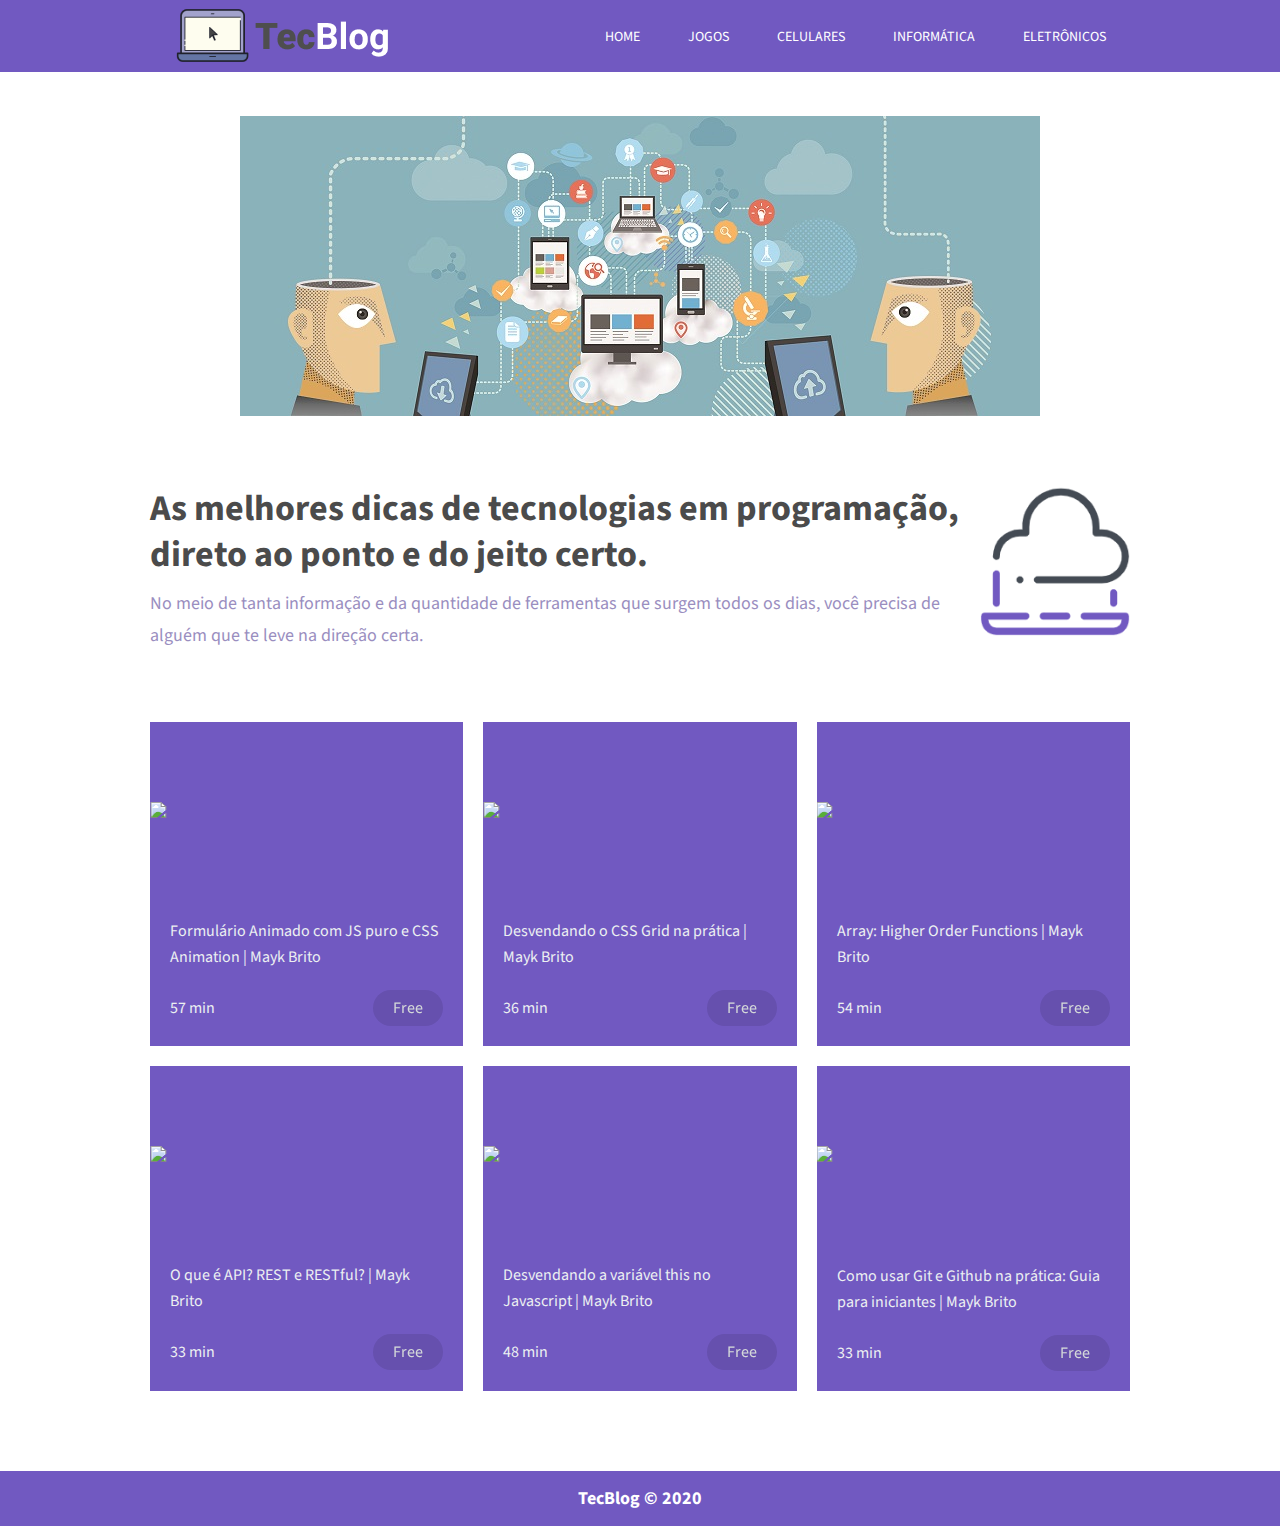
==== index.html @ 7fc7fde4 "commit finalizando o css responsivo" ====
<!DOCTYPE html>
<html lang="pt-br">
    <head>
        <title>TecBlog</title>
        <meta charset="utf-8">
        <link rel="shortcut icon" href="./assets/tecblog_logo.png" type="image/png">
        <meta name="viewport" content="width=device-width, initial-scale=1.0">
        <link rel="stylesheet" type="text/css" href="./css/styles.css">
        <body>
            <header>
                <div class="container">
                    <img
                      src="./assets/logo.png"
                      alt="Logo TecBlog"
                    />

                    <div class="menu-section">
                        <div class="menu-toggle">
                          <div class="one"></div>
                          <div class="two"></div>
                          <div class="three"></div>
                        </div>
                        <nav>
                            <ul>
                              <li>
                                <a href="../../index.html">Home</a>
                              </li>
                              <li>
                                <a href="./pages/jogos/jogos.html">Jogos</a>
                              </li>
                              <li>
                                <a href="./pages/celulares/celulares.html">Celulares</a>
                              </li>
                              <li>
                                <a href="./pages/informatica/informatica.html">Informática</a>
                              </li>
                              <li>
                                <a href="./pages/eletronicos/eletronicos.html">Eletrônicos</a>
                              </li>
                            </ul>
                          </nav>
                    </div>
                </div>
            </header>
            <br>
            <br>
            
           <!-- Define a lista não ordenada com as imagens -->
	          <ul id="sliders">
            <!-- 
              Define uma classe no primeiro item, 
              para garantir que será mostrado
              ao acessar a página
            -->
              <li class="slider-active"><img src="./assets/img1.jpg" /></li>
              <li><img src="./assets/img2.jpg" /></li>
              <li><img src="./assets/img3.png" /></li>
              <li><img src="./assets/img4.png" /></li>
            </ul>

            <section class="hero" >
                <div class="container">
                    <div>
                        <h2>
                            As melhores dicas de tecnologias em programação, direto ao ponto e do jeito
                            certo.
                        </h2>
                        <p>
                            No meio de tanta informação e da quantidade de ferramentas que
                            surgem todos os dias, você precisa de alguém que te leve na direção
                            certa.
                        </p>
                    </div>
                    <img
                     src="./assets/cloud.png"
                     alt="Computação em Nuvem"
                    />
                </div>
            </section>

            <main>
                <section class="cards">
                    <div class="card">
                        <div class="image">
                            <img src="https://i.ytimg.com/vi/GykTLqODQuU/hqdefault.jpg" />
                        </div>
                        <div class="content">
                            <p class="title text--medium">
                                Formulário Animado com JS puro e CSS Animation | Mayk Brito
                            </p>
                            <div class="info">
                                <p class="text--medium">57 Min</p>
                                <p class="price text--medium">Free</p>
                            </div>
                        </div>
                    </div>
                </section>
            </main>

            <div class="modal-overlay">
                <div class="modal">
                  <a class="close-modal">
                    <svg viewBox="0 0 20 20">
                      <path
                        fill="#000000"
                        d="M15.898,4.045c-0.271-0.272-0.713-0.272-0.986,0l-4.71,4.711L5.493,4.045c-0.272-0.272-0.714-0.272-0.986,0s-0.272,0.714,0,0.986l4.709,4.711l-4.71,4.711c-0.272,0.271-0.272,0.713,0,0.986c0.136,0.136,0.314,0.203,0.492,0.203c0.179,0,0.357-0.067,0.493-0.203l4.711-4.711l4.71,4.711c0.137,0.136,0.314,0.203,0.494,0.203c0.178,0,0.355-0.067,0.492-0.203c0.273-0.273,0.273-0.715,0-0.986l-4.711-4.711l4.711-4.711C16.172,4.759,16.172,4.317,15.898,4.045z"
                      ></path>
                    </svg>
                  </a>
                  <div class="modal-content">
                    <div class="video-background">
                      <div class="video-foreground">
                        <iframe
                          src="https://www.youtube.com/embed/GykTLqODQuU"
                          frameborder="0"
                          allowfullscreen
                        ></iframe>
                      </div>
                    </div>
                  </div>
                </div>
              </div>

              <footer>
                <div id="rodape">
                  TecBlog © 2020
                </div>
              </footer>
              
            <script src="./scripts.js"></script>
            <script src="./menu.js"></script>
        </body>
    </head>
</html>
---- css/styles.css ----
@import url("https://fonts.googleapis.com/css?family=Source+Sans+Pro");

/*Limpar formatações padrão*/
* {
    box-sizing: border-box;
    margin: 0;
    padding: 0;
    outline: 0;
}

html {
    /* a cada 1rem será considerado 10px */
    font-size: 62.5%;
}

html, body {
    height: 100vh;
    font-family: "Source Sans Pro";
    text-rendering: optimizeLegibility;
}

body {
    font-size: 1.6rem;
}

/*
**** Formatação do header ****
*/

header {
    background-color: #7159c1;
}

header .container {
    display: flex;
    align-items: center;
    justify-content: space-between;
    width: 90%;
    max-width: 980px;
    margin: auto;
}

header img {
    width: auto;
    margin-left: 20px;
}

header nav ul {
    display: flex;
}

header nav ul li {
    list-style: none;
}

header nav ul li a {
    text-decoration: none;
    color: white;
    text-transform: uppercase;
    font-size: 1.4rem;
    padding: 24px;
    transition: all 250ms linear 0s;
}

header nav ul li a:hover {
    background: rgba(255,255,255, 0.15)
}

/*
**** Formatação do Slider ****
*/

/**Definiremos as configuraÃ§Ãµes do Container do slide **/
#sliders{
	/*Remove o bullet*/
	list-style: none;  
	/* Define que position:relative porque os 
	 * elementos filhos usarão o absolute
	 */
	position: relative; 
	/*Define a largura*/
	width: 90%;
    max-width: 800px;
	/*Define uma altura*/
	height: 300px;
	/*Centralizar na horizontal*/
    margin: auto;
	/*Oculta os elementos que ultrapassarem 
	* as dimensÃµes definidas
	*/
	
	overflow: hidden;
}
/*Configuremos os itens do slide*/
#sliders li{
	/*Definimos como posiÃ§Ã£o absoluta, seguindo o elemento pai*/
	position: absolute;
	/*Define que ficarÃ¡ encostado no topo*/
	top:0;
	/*Define que ficarÃ¡ enconstado do lado esquerdo*/
	left:0;
	/*Coloca a opacidade zero, pra ocultar*/
	opacity: 0;
	/*Define ordenaÃ§Ã£o relacionados os elementos*/
	z-index: 0;
	/*Cria uma transiÃ§Ã£o da opacidade com 1 segundo*/
	-webkit-transition: opacity 1s;
	-moz-transition: opacity 1s;
	transition: opacity 1s;
}

/* Agora defiremos uma classe 
 * que mostrar o item atual
 */
#sliders li.slider-active{
	/*Ordena que ficarÃ¡ a frente dos itens*/
	z-index: 1;
	/*Mostra o slide atual*/
	opacity: 1;
}


/*
**** Formatação da seção hero ****
*/

h2 {
    color: rgb(75, 75, 75);
    font-size: 3.6rem;
    line-height: 4.6rem;
}

section.hero {
    margin: 70px 0;
}
  
section.hero .container {
    width: 90%;
    max-width: 980px;
    margin: auto;
    display: flex;
}
  
section.hero p {
    color: rgb(154, 142, 191);
    font-size: 1.8rem;
    line-height: 3.2rem;
    margin: 10px 0px 0px;
}

section.hero img {
    width: 170px;
    height: 150px;
}

/*
**** Formatação menu ****
*/

main {
    margin-bottom: 80px;
}

/*
**** Formatação do cards ****
*/

.cards {
    width: 90%;
    max-width: 980px;
    margin: auto;
    display: grid;
    grid-template-columns: repeat(auto-fit, minmax(250px, 1fr));
    grid-gap: 20px;
}
  
.text--medium {
    font-size: 16px;
    line-height: 26px;
    font-weight: 400;
    color: #ecf0f1;
}
  
.card {
    display: flex;
    flex-direction: column;
    background-color: #7159c1;
    cursor: pointer;
    transition: all 0.3s ease 0s;
  
}

.card:hover {
    transform: translateY(-7px);
}

.image {
    width: 100%;
    padding-top: 56.25%; /* 16:9 */
    overflow: hidden;
    position: relative;
}

.image img {
    width: 100%;
    position: absolute;
    top: 50%;
    left: 50%;
    transform: translate(-50%, -50%);
}

.content {
    margin: 20px;
}

.title {
    margin-bottom: 20px;
}

.info {
    display: flex;
    align-self: end;
    align-items: center;
}

.price {
    margin-left: auto;
    padding: 5px 20px;
    border-radius: 20px;
    background-color: #7159c1;
    filter: brightness(90%);
}

/*
**** Formatação do modal ****
*/

.modal-overlay {
    display: flex;
    align-items: center;
    justify-content: center;
    position: fixed;
    top: 0;
    left: 0;
    width: 100%;
    height: 100%;
    z-index: 5;
    background-color: rgba(0, 0, 0, 0.6);
    opacity: 0;
    visibility: hidden;
}

.modal-overlay.active {
    opacity: 1;
    visibility: visible;
}

.modal {
    display: flex;
    align-items: center;
    justify-content: center;
    position: relative;
    
    background-color: #fff;
    
    width: 800px;
    height: 400px;
    
    margin: 0 auto;
    padding: 10px;
    
    border-radius: 3px;
    box-shadow: 0 2px 10px rgba(0, 0, 0, 0.1);
    
    opacity: 0;
    overflow-y: auto;
    visibility: hidden;
    
    transition: all 0.6s cubic-bezier(0.55, 0, 0.1, 1);
    transform: scale(1.2);
}

.modal .close-modal {
    position: absolute;
    cursor: pointer;
  
    top: 5px;
    right: 15px;
    
    opacity: 0;
    
    transition: opacity 0.6s cubic-bezier(0.55, 0, 0.1, 1), transform 0.6s cubic-bezier(0.55, 0, 0.1, 1);
    transition-delay: 0.3s;
}

.modal .close-modal svg {
    width: 18px;
    height: 18px;
}

.modal .modal-content {
    opacity: 0;
    transition: opacity 0.6s cubic-bezier(0.55, 0, 0.1, 1);
    transition-delay: 0.3s;
}
  
.modal.active {
    visibility: visible;
    opacity: 1;
    transform: scale(1);
}

.modal.active .modal-content {
    opacity: 1;
}
  
.modal.active .close-modal {
    transform: translateY(10px);
    opacity: 1;
}
  
.video-background {
    position: fixed;
    top: 0;
    right: 0;
    bottom: 0;
    left: 0;
    z-index: -99;
    background-color: white;
}

.video-foreground,
.video-background iframe {
    position: absolute;
    top: 50%;
    left: 50%;
    width: 100%;
    height: 90%;
    transform: translate(-50%, -50%);
}

/*
**** Formatação do rodapé ****
*/

#rodape{
	clear: both;
    text-align: center;
    color: #FFF;
    font-weight: bold;
    font-size: 18px;
	padding: 15px;
	background: #7159c1;
}

button {
    margin-left: auto;
    padding: 5px 20px;
    border-radius: 20px;
    background-color: #7159c1;
    filter: brightness(90%);
}

/* media queries */
@media (max-width: 904px) {
    html {
        font-size: 50%;
    }
}

@media (max-width: 761px) {
    .hero .container {
        flex-direction: column;
        text-align: center;
    }

    .hero .container img {
        order: -1;
        margin: auto;
    }

    #sliders {
        display: none;
    }
}

@media (max-width: 760px) {
    nav {
        display: none;
    }

    .one,
    .two,
    .three {
        background-color: #FFF;
        height: 5px;
        width: 100%;
        margin: 6px auto;

        transition-duration: 0.3s;
    }

    .menu-toggle {
        width: 40px;
        height: 30px;
        margin-right: 20px;
    }

    /* fullscreen */

    .menu-section.on {
        position: absolute;
        top: 0;
        left: 0;

        width: 100vw;
        height: 100vh;

        background-color: #7159c1;

        z-index: 10;

        display: flex;
        justify-content: center;
        align-items: center;
    }

    .menu-section.on nav {
        display: block;
    }

    .menu-section.on .menu-toggle {
        position: absolute;
        right: 25px;
        top: 15px;
    }

    .menu-section.on .menu-toggle .one {
        transform: rotate(45deg) translate(9px, 7px);
    }

    .menu-section.on .menu-toggle .two {
        opacity: 0;
    }

    .menu-section.on .menu-toggle .three {
        transform: rotate(-45deg) translate(8px, -7px);
    }

    .menu-section.on nav ul {
        text-align: center;
        display: block;
    }

    .menu-section.on nav ul a {
        transition-duration: 0.5s;
        font-size: 3rem;
        line-height: 4rem;
        display: block;
    }
}
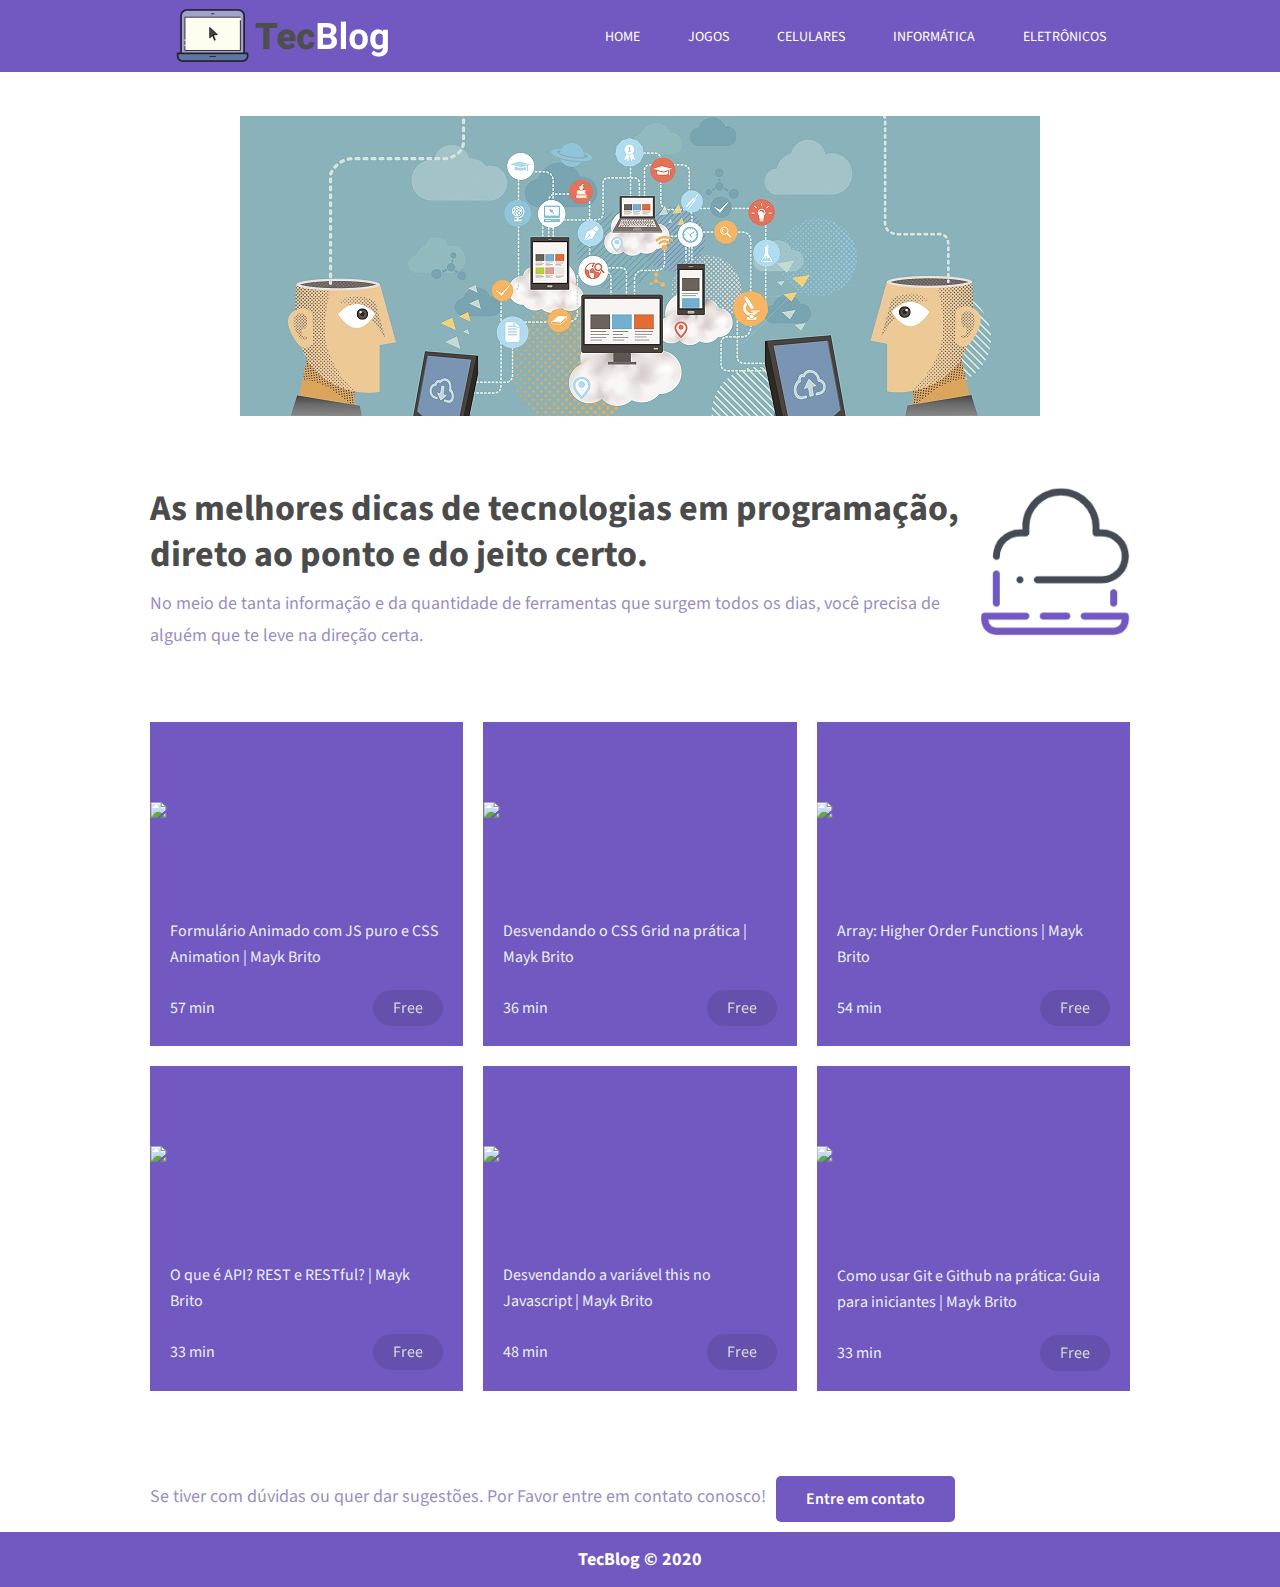
==== commit 4f661a21: "commit final com bd, script e adição de funcionalidades" ====
--- a/index.html
+++ b/index.html
@@ -120,6 +120,13 @@
                   </div>
                 </div>
               </div>
+              
+              <div class="contato">
+                <p>Se tiver com dúvidas ou quer dar sugestões. Por Favor entre em contato conosco!</p>
+                <a href="./pages/contato/contato.html">Entre em contato</a>
+              </div>
+
+              <button onclick="topFunction()" id="myBtn" title="Go to top">Top</button>
 
               <footer>
                 <div id="rodape">
@@ -127,7 +134,8 @@
                 </div>
               </footer>
               
-            <script src="./scripts.js"></script>
+            <script src="./scripts.js"></script> 
+            <script src="./bd.js"></script>
             <script src="./menu.js"></script>
         </body>
     </head>
--- a/css/styles.css
+++ b/css/styles.css
@@ -70,52 +70,29 @@
 **** Formatação do Slider ****
 */
 
-/**Definiremos as configuraÃ§Ãµes do Container do slide **/
 #sliders{
-	/*Remove o bullet*/
 	list-style: none;  
-	/* Define que position:relative porque os 
-	 * elementos filhos usarão o absolute
-	 */
 	position: relative; 
-	/*Define a largura*/
 	width: 90%;
     max-width: 800px;
-	/*Define uma altura*/
 	height: 300px;
-	/*Centralizar na horizontal*/
     margin: auto;
-	/*Oculta os elementos que ultrapassarem 
-	* as dimensÃµes definidas
-	*/
-	
 	overflow: hidden;
 }
-/*Configuremos os itens do slide*/
+
 #sliders li{
-	/*Definimos como posiÃ§Ã£o absoluta, seguindo o elemento pai*/
 	position: absolute;
-	/*Define que ficarÃ¡ encostado no topo*/
 	top:0;
-	/*Define que ficarÃ¡ enconstado do lado esquerdo*/
 	left:0;
-	/*Coloca a opacidade zero, pra ocultar*/
 	opacity: 0;
-	/*Define ordenaÃ§Ã£o relacionados os elementos*/
 	z-index: 0;
-	/*Cria uma transiÃ§Ã£o da opacidade com 1 segundo*/
 	-webkit-transition: opacity 1s;
 	-moz-transition: opacity 1s;
 	transition: opacity 1s;
 }
 
-/* Agora defiremos uma classe 
- * que mostrar o item atual
- */
 #sliders li.slider-active{
-	/*Ordena que ficarÃ¡ a frente dos itens*/
 	z-index: 1;
-	/*Mostra o slide atual*/
 	opacity: 1;
 }
 
@@ -260,22 +237,16 @@
     align-items: center;
     justify-content: center;
     position: relative;
-    
     background-color: #fff;
-    
     width: 800px;
     height: 400px;
-    
     margin: 0 auto;
     padding: 10px;
-    
     border-radius: 3px;
     box-shadow: 0 2px 10px rgba(0, 0, 0, 0.1);
-    
     opacity: 0;
     overflow-y: auto;
     visibility: hidden;
-    
     transition: all 0.6s cubic-bezier(0.55, 0, 0.1, 1);
     transform: scale(1.2);
 }
@@ -283,12 +254,9 @@
 .modal .close-modal {
     position: absolute;
     cursor: pointer;
-  
     top: 5px;
     right: 15px;
-    
     opacity: 0;
-    
     transition: opacity 0.6s cubic-bezier(0.55, 0, 0.1, 1), transform 0.6s cubic-bezier(0.55, 0, 0.1, 1);
     transition-delay: 0.3s;
 }
@@ -353,12 +321,146 @@
 	background: #7159c1;
 }
 
-button {
+#rodape .buttonPlay {
     margin-left: auto;
     padding: 5px 20px;
     border-radius: 20px;
     background-color: #7159c1;
     filter: brightness(90%);
+}
+
+/*
+**** Formatação Entre em contato ****
+*/
+
+.contato {
+    width: 90%;
+    max-width: 980px;
+    margin: auto;
+    display: flex;
+}
+
+.contato p {
+    color: rgb(154, 142, 191);
+    font-size: 1.8rem;
+    line-height: 3.2rem;
+    margin: 10px 0px 0px;
+}
+
+.contato a {
+  display: inline-block;
+  font-size: 1.6rem;
+  font-weight: 600;
+  color: rgb(255, 255, 255);
+  background-color: rgb(113, 89, 193);
+  margin: 5px 10px 10px;
+  padding: 12px 30px;
+  text-decoration: none;
+  border-radius: 5px;
+  transition: all 150ms linear 0s;
+
+}
+
+.contato a:hover {
+    background: rgb(154, 142, 191);
+}
+
+/*
+**** Formatação do Formulario ****
+*/
+
+#form {
+    width:100%;
+  
+    background: rgb(114, 92, 180);
+    padding: 80px 0;
+    margin:0;
+  
+    display:flex;
+    align-items: center;
+    justify-content: center;
+}
+  
+#form form {
+    width: 90%;
+    max-width: 980px;
+  
+    background: white;
+    
+    padding: 40px;
+    
+    box-shadow: 0px 2px 2px 2px rgba(0, 0, 0, 0.15), 
+      0px 10px 20px -10px rgba(0, 0, 0, 0.1)
+}
+  
+#form h3 {
+    margin-bottom: 30px
+}
+  
+#form form label {
+    display: none;
+}
+  
+.form-group {
+    display: flex;
+    flex-direction: row;
+}
+  
+.form-group label.right-inline {
+    text-align: right;  
+    padding-right: 8px;
+    padding-left: 10px;
+    width: auto;
+}
+  
+.form-group .input-control {
+    flex: 1 1;
+    display: block;
+    margin: -4px 8px 10px;
+    padding: 12px;
+    font-size: 1.6rem;
+}
+
+button {
+  display: inline-block;
+  font-size: 1.6rem;
+  font-weight: 600;
+  color: rgb(255, 255, 255);
+  background-color: rgb(113, 89, 193);
+  margin: 15px 0px 0px;
+  padding: 12px 30px;
+  text-decoration: none;
+  border-radius: 5px;
+  transition: all 150ms linear 0s;
+}
+  
+#form .button {
+    margin: 20px 8px 10px;
+}
+
+/*
+**** Formatação do Scroll ****
+*/
+
+#myBtn {
+    display: none; 
+    position: fixed; 
+    bottom: 20px; 
+    right: 30px; 
+    z-index: 99; 
+    border: none; 
+    outline: none; 
+    background-color: rgb(146, 122, 219);
+    color: white; 
+    cursor: pointer; 
+    padding: 15px; 
+    border-radius: 10px; 
+    font-size: 18px; 
+}
+  
+#myBtn:hover {
+    color: #FFF;
+    background-color:  rgb(154, 142, 191);
 }
 
 /* media queries */
@@ -458,4 +560,10 @@
         line-height: 4rem;
         display: block;
     }
+}
+
+@media (max-width: 732px) {
+    .form-group {
+        display: grid;
+    }
 }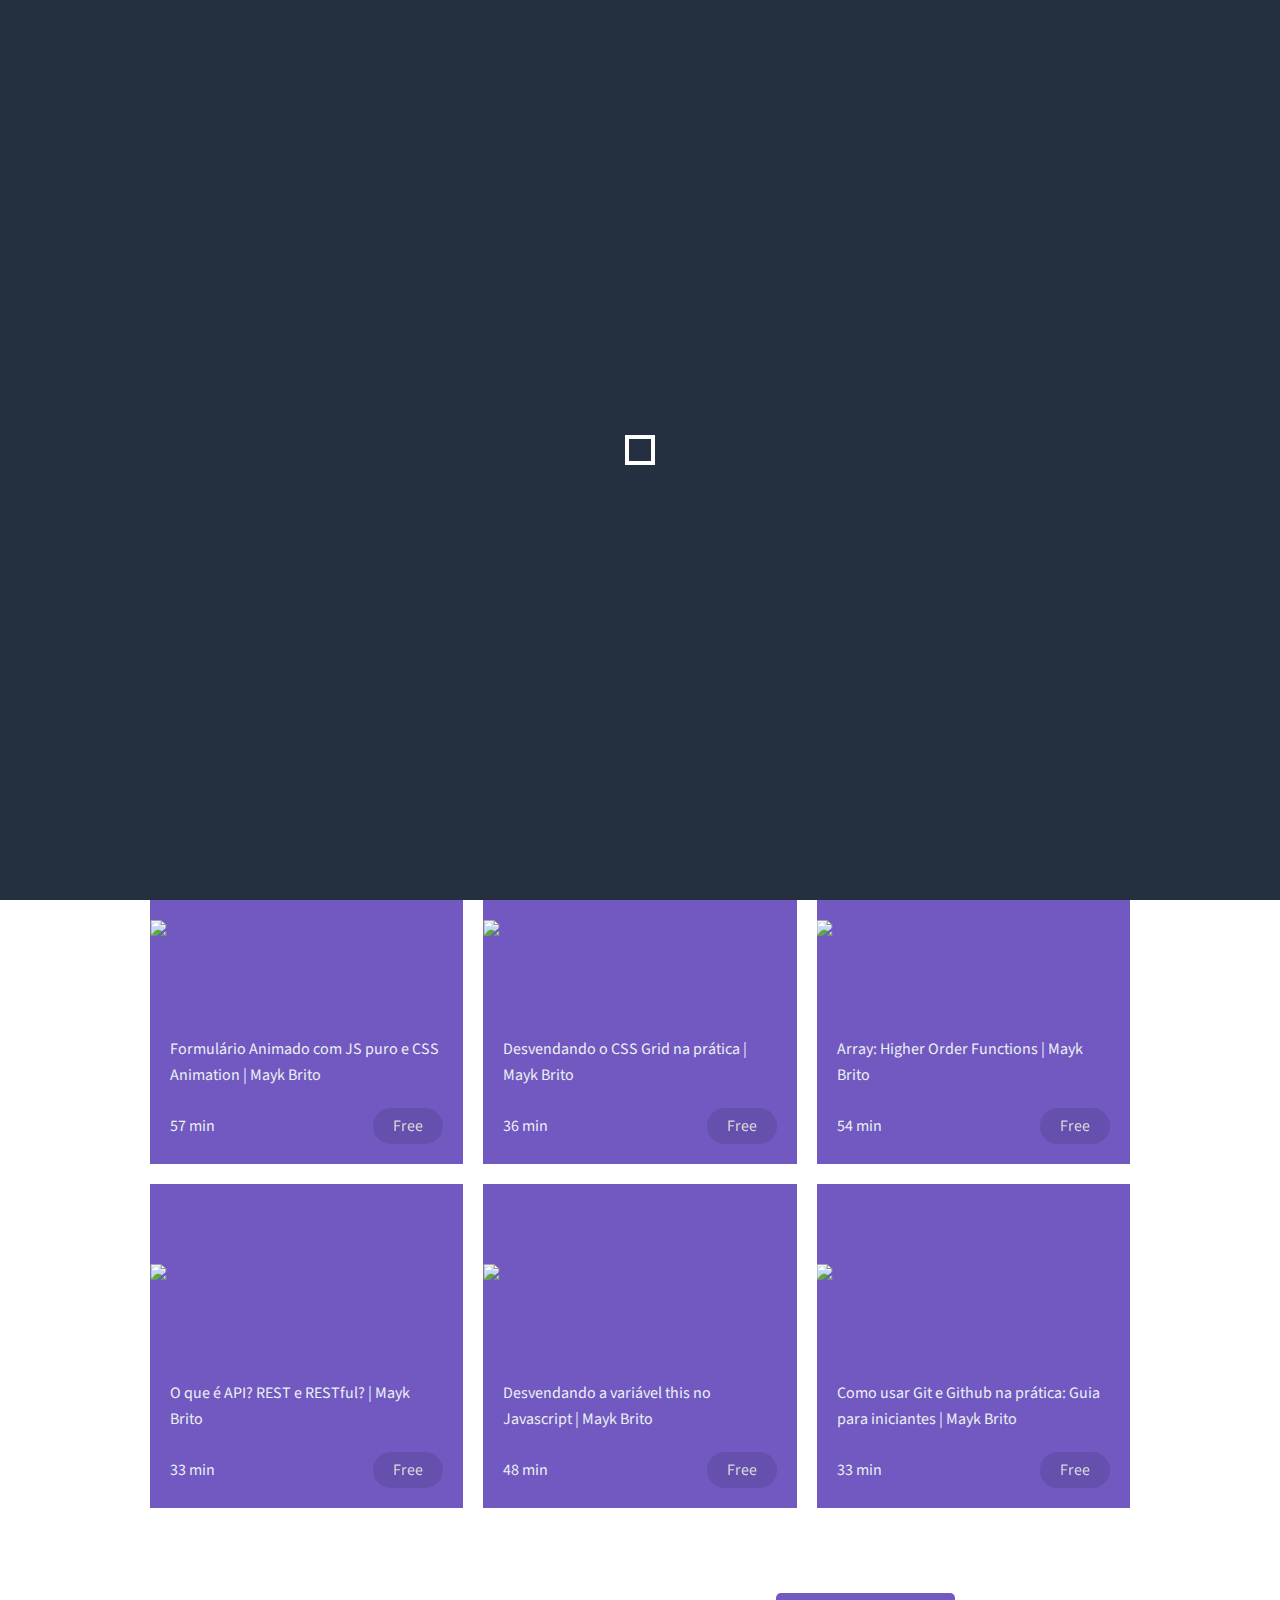
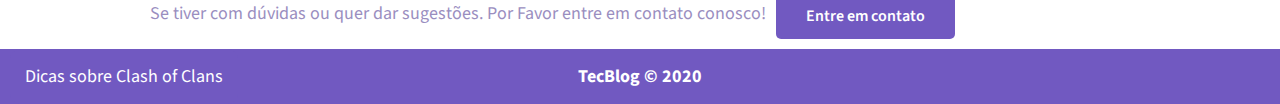
==== commit 4c979aa4: "criação da animação" ====
--- a/index.html
+++ b/index.html
@@ -6,6 +6,7 @@
         <link rel="shortcut icon" href="./assets/tecblog_logo.png" type="image/png">
         <meta name="viewport" content="width=device-width, initial-scale=1.0">
         <link rel="stylesheet" type="text/css" href="./css/styles.css">
+        <script src="https://ajax.googleapis.com/ajax/libs/jquery/3.5.1/jquery.min.js"></script>
         <body>
             <header>
                 <div class="container">
@@ -23,7 +24,7 @@
                         <nav>
                             <ul>
                               <li>
-                                <a href="../../index.html">Home</a>
+                                <a href="index.html">Home</a>
                               </li>
                               <li>
                                 <a href="./pages/jogos/jogos.html">Jogos</a>
@@ -42,21 +43,47 @@
                     </div>
                 </div>
             </header>
+
             <br>
             <br>
-            
-           <!-- Define a lista não ordenada com as imagens -->
-	          <ul id="sliders">
-            <!-- 
-              Define uma classe no primeiro item, 
-              para garantir que será mostrado
-              ao acessar a página
-            -->
-              <li class="slider-active"><img src="./assets/img1.jpg" /></li>
-              <li><img src="./assets/img2.jpg" /></li>
-              <li><img src="./assets/img3.png" /></li>
-              <li><img src="./assets/img4.png" /></li>
-            </ul>
+
+            <!-- Slideshow container -->
+            <div class="slideshow-container">
+
+              <!-- Full-width images with number and caption text -->
+              <div class="mySlides fade">
+                <div class="numbertext">1 / 4</div>
+                <img src="./assets/img1.jpg" style="width:100%">
+              </div>
+
+              <div class="mySlides fade">
+                <div class="numbertext">2 / 4</div>
+                <img src="./assets/img2.jpg" style="width:100%">
+              </div>
+
+              <div class="mySlides fade">
+                <div class="numbertext">3 / 4</div>
+                <img src="./assets/img3.png" style="width:100%">
+              </div>
+
+              <div class="mySlides fade">
+                <div class="numbertext">4 / 4</div>
+                <img src="./assets/img4.png" style="width:100%">
+              </div>
+
+              <!-- Next and previous buttons -->
+              <a class="prev" onclick="plusSlides(-1)">&#10094;</a>
+              <a class="next" onclick="plusSlides(1)">&#10095;</a>
+            </div>
+            <br>
+
+            <!-- The dots/circles -->
+            <div style="text-align:center">
+              <span class="dot" onclick="currentSlide(1)"></span>
+              <span class="dot" onclick="currentSlide(2)"></span>
+              <span class="dot" onclick="currentSlide(3)"></span>
+              <span class="dot" onclick="currentSlide(4)"></span>
+            </div>
 
             <section class="hero" >
                 <div class="container">
@@ -126,7 +153,9 @@
                 <a href="./pages/contato/contato.html">Entre em contato</a>
               </div>
 
-              <button onclick="topFunction()" id="myBtn" title="Go to top">Top</button>
+              <button onclick="topFunction()" id="myBtn" title="Go to top">Topo</button>
+
+              <a href="./pages/clashOfClans/clash.html" id="myBtn1" title="Go to top">Dicas sobre Clash of Clans</a>
 
               <footer>
                 <div id="rodape">
@@ -134,9 +163,19 @@
                 </div>
               </footer>
               
-            <script src="./scripts.js"></script> 
-            <script src="./bd.js"></script>
-            <script src="./menu.js"></script>
+              <div class="loader-wrapper">
+                <span class="loader"><span class="loader-inner"></span></span>
+              </div>
+    
+              <script>
+                    $(window).on("load",function(){
+                      $(".loader-wrapper").delay(1200).fadeOut("slow");
+                    });
+              </script>
+              
+            <script src="scripts.js"></script> 
+            <script src="bd.js"></script>
+            <script src="menu.js"></script>
         </body>
     </head>
 </html>--- a/css/styles.css
+++ b/css/styles.css
@@ -21,6 +21,51 @@
 
 body {
     font-size: 1.6rem;
+}
+
+.loader-wrapper {
+    width: 100%;
+    height: 100%;
+    position: absolute;
+    top: 0;
+    left: 0;
+    background-color: #242f3f;
+    display:flex;
+    justify-content: center;
+    align-items: center;
+}
+
+.loader {
+    display: inline-block;
+    width: 30px;
+    height: 30px;
+    position: relative;
+    border: 4px solid #Fff;
+    animation: loader 2s infinite ease;
+}
+
+.loader-inner {
+    vertical-align: top;
+    display: inline-block;
+    width: 100%;
+    background-color: #fff;
+    animation: loader-inner 2s infinite ease-in;
+}
+
+@keyframes loader {
+    0% { transform: rotate(0deg);}
+    25% { transform: rotate(180deg);}
+    50% { transform: rotate(180deg);}
+    75% { transform: rotate(360deg);}
+    100% { transform: rotate(360deg);}
+}
+
+@keyframes loader-inner {
+    0% { height: 0%;}
+    25% { height: 0%;}
+    50% { height: 100%;}
+    75% { height: 100%;}
+    100% { height: 0%;}
 }
 
 /*
@@ -70,30 +115,86 @@
 **** Formatação do Slider ****
 */
 
-#sliders{
-	list-style: none;  
-	position: relative; 
-	width: 90%;
-    max-width: 800px;
-	height: 300px;
+/* Slideshow container */
+.slideshow-container {
+    max-width: 980px;
+    position: relative;
     margin: auto;
-	overflow: hidden;
-}
-
-#sliders li{
-	position: absolute;
-	top:0;
-	left:0;
-	opacity: 0;
-	z-index: 0;
-	-webkit-transition: opacity 1s;
-	-moz-transition: opacity 1s;
-	transition: opacity 1s;
-}
-
-#sliders li.slider-active{
-	z-index: 1;
-	opacity: 1;
+}
+  
+  /* Hide the images by default */
+.mySlides {
+    display: none;
+}
+  
+  /* Next & previous buttons */
+.prev, .next {
+    cursor: pointer;
+    position: absolute;
+    top: 50%;
+    width: auto;
+    margin-top: -22px;
+    padding: 16px;
+    color: white;
+    font-weight: bold;
+    font-size: 18px;
+    transition: 0.6s ease;
+    border-radius: 0 3px 3px 0;
+    user-select: none;
+}
+  
+  /* Position the "next button" to the right */
+.next {
+    right: 0;
+    border-radius: 3px 0 0 3px;
+}
+  
+  /* On hover, add a black background color with a little bit see-through */
+.prev:hover, .next:hover {
+    background-color: rgba(0,0,0,0.8);
+}
+  
+  /* Number text (1/3 etc) */
+.numbertext {
+    color: #f2f2f2;
+    font-size: 12px;
+    padding: 8px 12px;
+    position: absolute;
+    top: 0;
+}
+  
+  /* The dots/bullets/indicators */
+.dot {
+    cursor: pointer;
+    height: 15px;
+    width: 15px;
+    margin: 0 2px;
+    background-color: #bbb;
+    border-radius: 50%;
+    display: inline-block;
+    transition: background-color 0.6s ease;
+}
+  
+.active, .dot:hover {
+    background-color: #717171;
+}
+  
+  /* Fading animation */
+.fade {
+    -webkit-animation-name: fade;
+    -webkit-animation-duration: 1.5s;
+    animation-name: fade;
+    animation-duration: 1.5s;
+}
+  
+@-webkit-keyframes fade {
+    from {opacity: .4}
+    to {opacity: 1}
+}
+  
+@keyframes fade {
+    from {opacity: .4}
+    to {opacity: 1}
 }
 
 
@@ -322,8 +423,8 @@
 }
 
 #rodape .buttonPlay {
-    margin-left: auto;
-    padding: 5px 20px;
+    margin: 0;
+    padding: 0;
     border-radius: 20px;
     background-color: #7159c1;
     filter: brightness(90%);
@@ -397,25 +498,15 @@
     margin-bottom: 30px
 }
   
-#form form label {
-    display: none;
-}
-  
 .form-group {
     display: flex;
     flex-direction: row;
-}
-  
-.form-group label.right-inline {
-    text-align: right;  
-    padding-right: 8px;
-    padding-left: 10px;
-    width: auto;
 }
   
 .form-group .input-control {
     flex: 1 1;
     display: block;
+    font-weight: 500;
     margin: -4px 8px 10px;
     padding: 12px;
     font-size: 1.6rem;
@@ -436,6 +527,12 @@
   
 #form .button {
     margin: 20px 8px 10px;
+}
+
+#form textarea {
+    font-size: 1.55rem;
+    font-family: sans-serif;
+    resize: vertical;
 }
 
 /*
@@ -463,6 +560,27 @@
     background-color:  rgb(154, 142, 191);
 }
 
+#myBtn1 {
+    display: block; 
+    position: absolute; 
+    margin-left: 10px;
+    z-index: 99; 
+    border: #bbb; 
+    outline: none; 
+    background-color: rgb(113, 89, 193);
+    color: white; 
+    cursor: pointer; 
+    padding: 15px; 
+    border-radius: 10px;
+    text-decoration: none; 
+    font-size: 18px; 
+}
+  
+#myBtn1:hover {
+    color: #FFF;
+    background-color:  rgb(154, 142, 191);
+}
+
 /* media queries */
 @media (max-width: 904px) {
     html {
@@ -479,9 +597,10 @@
     .hero .container img {
         order: -1;
         margin: auto;
-    }
-
-    #sliders {
+        margin-bottom: 10px;
+    }
+
+    .slideshow-container, .dot {
         display: none;
     }
 }
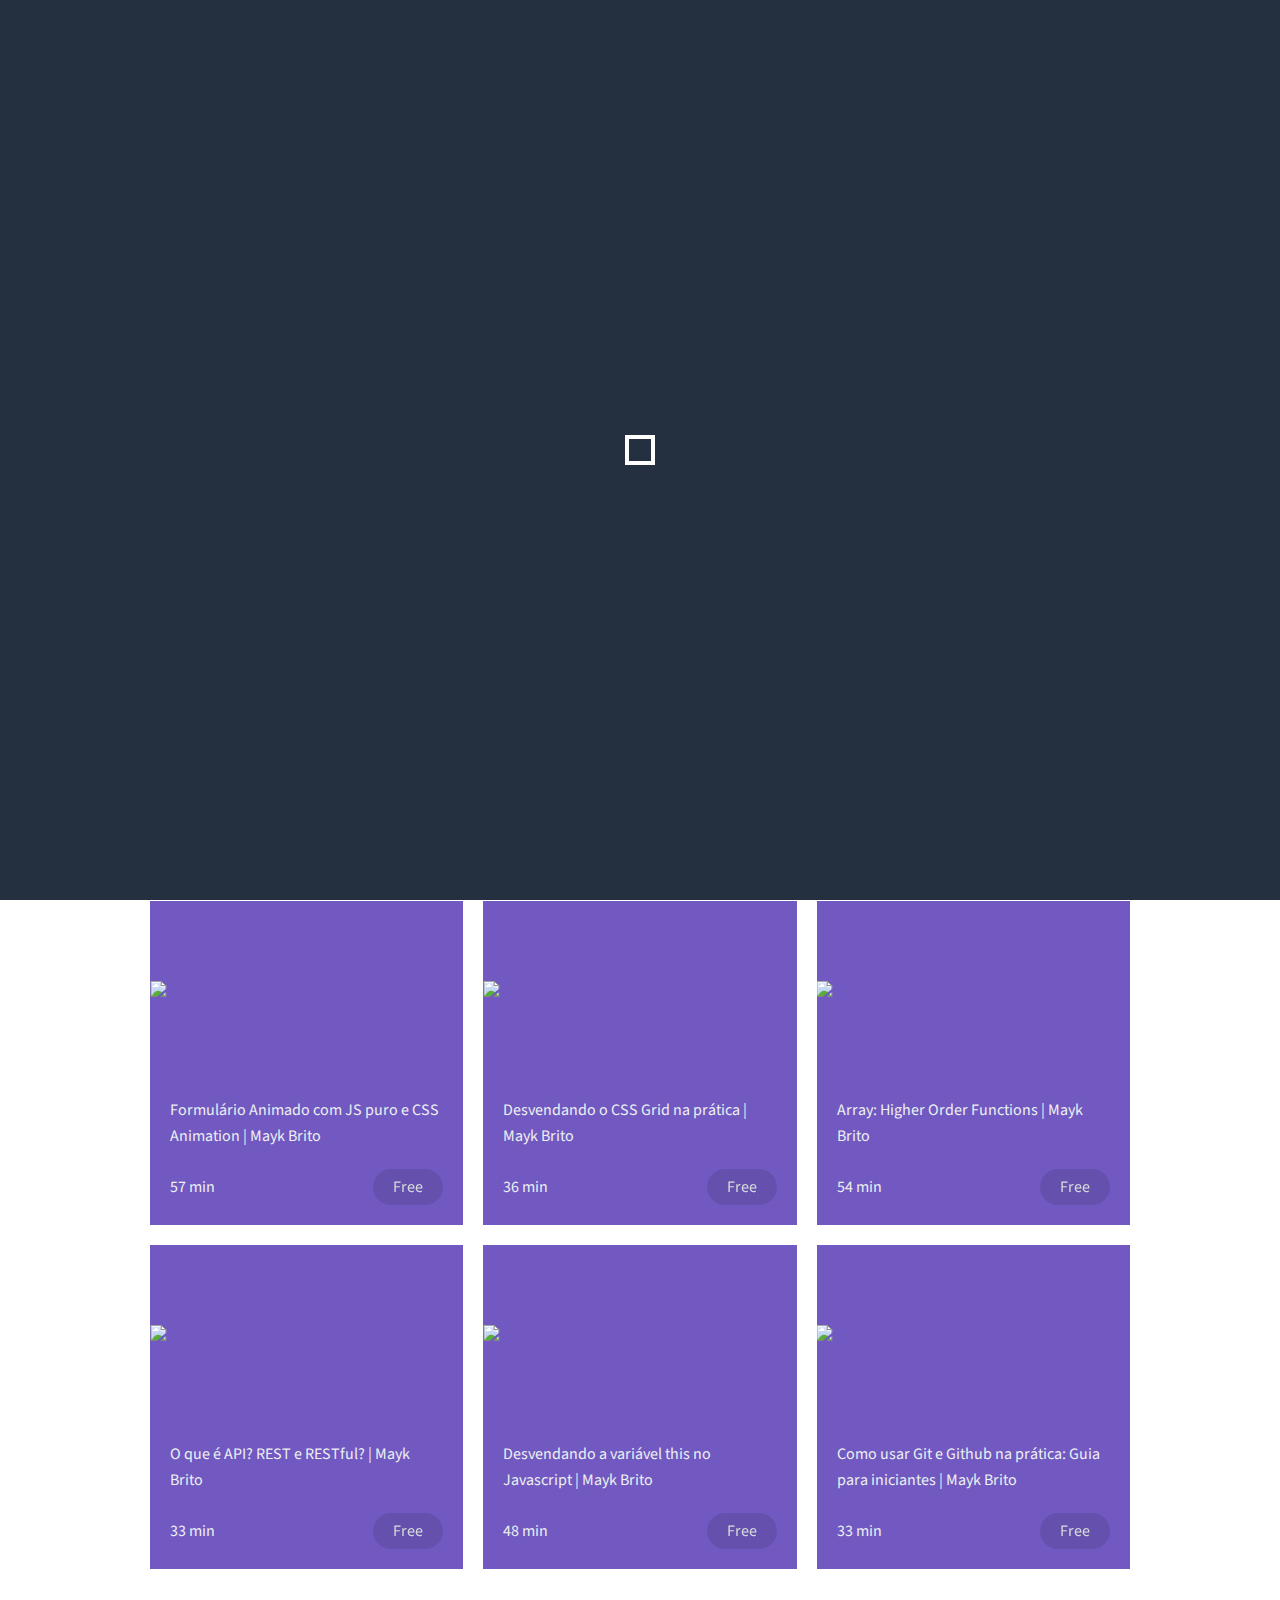
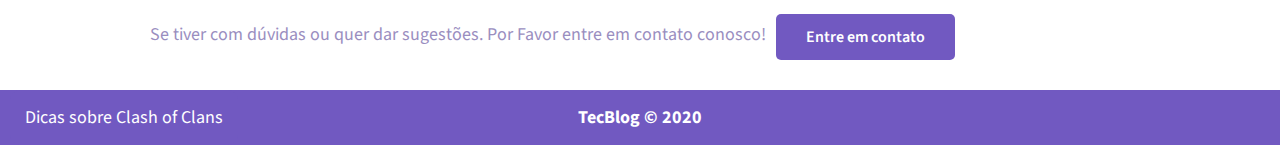
==== commit 33afb9e1: "commit finalizando as telas de cadastro e contato" ====
--- a/index.html
+++ b/index.html
@@ -71,13 +71,11 @@
                 <img src="./assets/img4.png" style="width:100%">
               </div>
 
-              <!-- Next and previous buttons -->
               <a class="prev" onclick="plusSlides(-1)">&#10094;</a>
               <a class="next" onclick="plusSlides(1)">&#10095;</a>
             </div>
             <br>
 
-            <!-- The dots/circles -->
             <div style="text-align:center">
               <span class="dot" onclick="currentSlide(1)"></span>
               <span class="dot" onclick="currentSlide(2)"></span>
@@ -97,9 +95,10 @@
                             surgem todos os dias, você precisa de alguém que te leve na direção
                             certa.
                         </p>
+                        <a href="./pages/cadastro/cadastro.html" class="button">Quero embarcar neste foguete!</a>
                     </div>
                     <img
-                     src="./assets/cloud.png"
+                     src="./assets/fundo4.gif"
                      alt="Computação em Nuvem"
                     />
                 </div>
@@ -155,7 +154,7 @@
 
               <button onclick="topFunction()" id="myBtn" title="Go to top">Topo</button>
 
-              <a href="./pages/clashOfClans/clash.html" id="myBtn1" title="Go to top">Dicas sobre Clash of Clans</a>
+              <a href="./pages/clashOfClans/clash.html" id="myBtn1" title="Go to Clash">Dicas sobre Clash of Clans</a>
 
               <footer>
                 <div id="rodape">
--- a/css/styles.css
+++ b/css/styles.css
@@ -227,16 +227,33 @@
 }
 
 section.hero img {
-    width: 170px;
-    height: 150px;
-}
+    width: 210px;
+    height: 180px;
+}
+
+.button {
+    display: inline-block;
+    font-size: 1.6rem;
+    font-weight: 600;
+    color: rgb(255, 255, 255);
+    background-color: rgb(113, 89, 193);
+    margin: 15px 0px 0px;
+    padding: 12px 30px;
+    text-decoration: none;
+    border-radius: 5px;
+    transition: all 150ms linear 0s;
+  }
+  
+  .button:hover {
+    opacity: 0.9;
+  }
 
 /*
 **** Formatação menu ****
 */
 
 main {
-    margin-bottom: 80px;
+    margin-bottom: 40px;
 }
 
 /*
@@ -265,7 +282,6 @@
     background-color: #7159c1;
     cursor: pointer;
     transition: all 0.3s ease 0s;
-  
 }
 
 .card:hover {
@@ -409,28 +425,6 @@
 }
 
 /*
-**** Formatação do rodapé ****
-*/
-
-#rodape{
-	clear: both;
-    text-align: center;
-    color: #FFF;
-    font-weight: bold;
-    font-size: 18px;
-	padding: 15px;
-	background: #7159c1;
-}
-
-#rodape .buttonPlay {
-    margin: 0;
-    padding: 0;
-    border-radius: 20px;
-    background-color: #7159c1;
-    filter: brightness(90%);
-}
-
-/*
 **** Formatação Entre em contato ****
 */
 
@@ -439,6 +433,7 @@
     max-width: 980px;
     margin: auto;
     display: flex;
+    padding-bottom: 20px
 }
 
 .contato p {
@@ -467,6 +462,28 @@
 }
 
 /*
+**** Formatação do rodapé ****
+*/
+
+#rodape{
+	clear: both;
+    text-align: center;
+    color: #FFF;
+    font-weight: bold;
+    font-size: 18px;
+	padding: 15px;
+	background: #7159c1;
+}
+
+#rodape .buttonPlay {
+    margin: 0;
+    padding: 0;
+    border-radius: 20px;
+    background-color: #7159c1;
+    filter: brightness(90%);
+}
+
+/*
 **** Formatação do Formulario ****
 */
 
@@ -489,6 +506,9 @@
     background: white;
     
     padding: 40px;
+
+    border: 5px solid;
+    border-radius: 10px;
     
     box-shadow: 0px 2px 2px 2px rgba(0, 0, 0, 0.15), 
       0px 10px 20px -10px rgba(0, 0, 0, 0.1)
@@ -503,7 +523,7 @@
     flex-direction: row;
 }
   
-.form-group .input-control {
+.form-group .input-control, select {
     flex: 1 1;
     display: block;
     font-weight: 500;
@@ -512,7 +532,7 @@
     font-size: 1.6rem;
 }
 
-button {
+button, option {
   display: inline-block;
   font-size: 1.6rem;
   font-weight: 600;
@@ -533,6 +553,10 @@
     font-size: 1.55rem;
     font-family: sans-serif;
     resize: vertical;
+}
+
+#form .country {
+    color: #717171;
 }
 
 /*
@@ -561,7 +585,7 @@
 }
 
 #myBtn1 {
-    display: block; 
+    display: flex; 
     position: absolute; 
     margin-left: 10px;
     z-index: 99; 
@@ -597,7 +621,7 @@
     .hero .container img {
         order: -1;
         margin: auto;
-        margin-bottom: 10px;
+        margin-bottom: 70px;
     }
 
     .slideshow-container, .dot {
@@ -685,4 +709,8 @@
     .form-group {
         display: grid;
     }
+    #myBtn1 {
+        font-size: 100%;
+        margin-top: 4px;
+    }
 }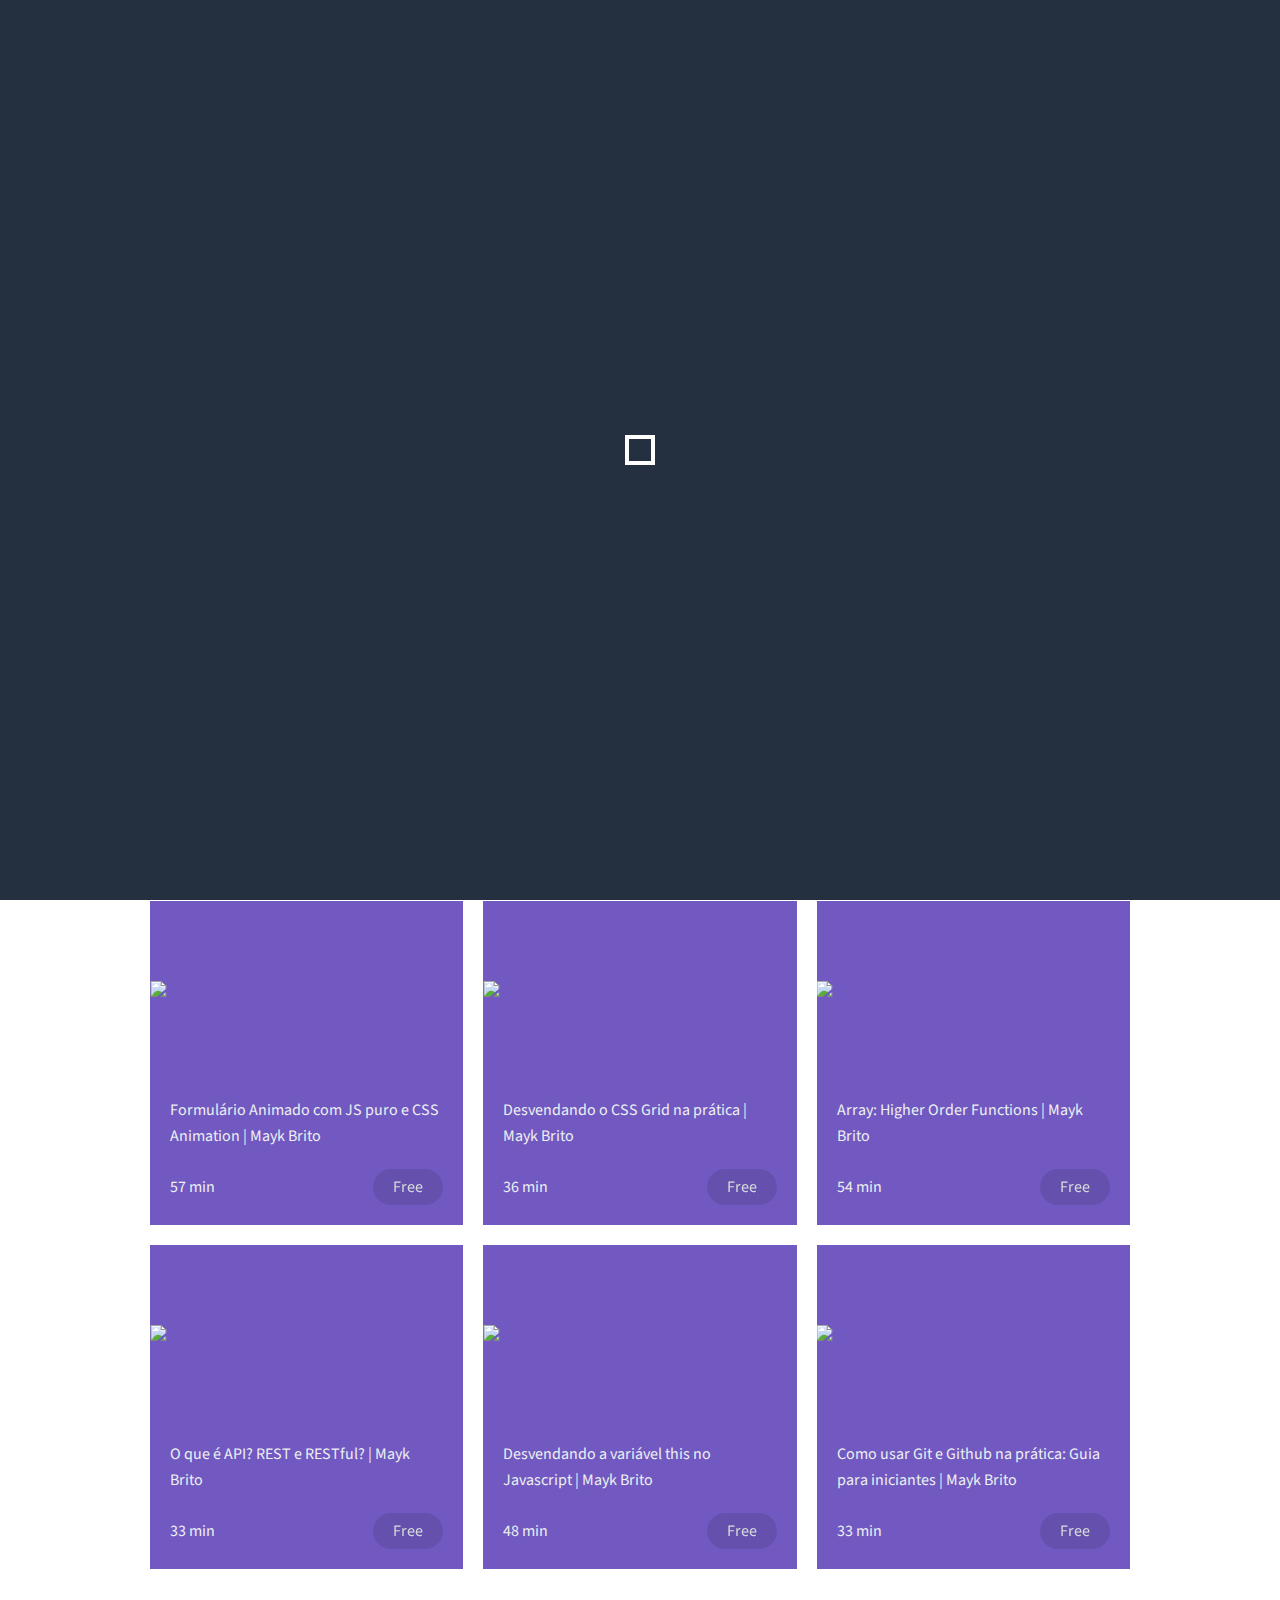
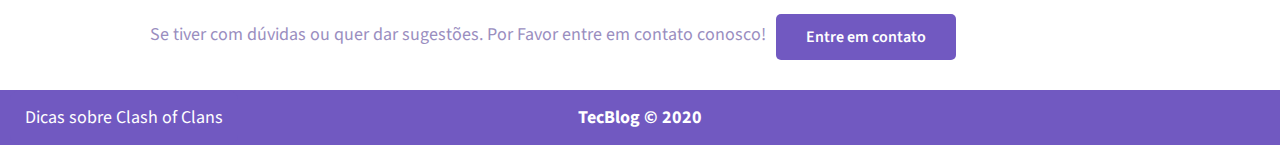
==== commit ae2b18a9: "commit finalizando a aplicação" ====
--- a/index.html
+++ b/index.html
@@ -52,35 +52,31 @@
 
               <!-- Full-width images with number and caption text -->
               <div class="mySlides fade">
-                <div class="numbertext">1 / 4</div>
-                <img src="./assets/img1.jpg" style="width:100%">
+                <img onmouseover="setPause(true);" onmouseout="setPause(false);" src="./assets/img1.jpg" style="width:100%">
               </div>
 
               <div class="mySlides fade">
-                <div class="numbertext">2 / 4</div>
-                <img src="./assets/img2.jpg" style="width:100%">
+                <img onmouseover="setPause(true);" onmouseout="setPause(false);" src="./assets/img2.jpg" style="width:100%">
               </div>
 
               <div class="mySlides fade">
-                <div class="numbertext">3 / 4</div>
-                <img src="./assets/img3.png" style="width:100%">
+                <img onmouseover="setPause(true);" onmouseout="setPause(false);" src="./assets/img3.png" style="width:100%">
               </div>
 
               <div class="mySlides fade">
-                <div class="numbertext">4 / 4</div>
-                <img src="./assets/img4.png" style="width:100%">
+                <img onmouseover="setPause(true);" onmouseout="setPause(false);" src="./assets/img4.png" style="width:100%">
               </div>
 
-              <a class="prev" onclick="plusSlides(-1)">&#10094;</a>
-              <a class="next" onclick="plusSlides(1)">&#10095;</a>
+              <a onmouseover="setPause(true);" onmouseout="setPause(false);" class="prev" onclick="plusSlides(-1)">&#10094;</a>
+              <a onmouseover="setPause(true);" onmouseout="setPause(false);" class="next" onclick="plusSlides(1)">&#10095;</a>
             </div>
             <br>
 
             <div style="text-align:center">
-              <span class="dot" onclick="currentSlide(1)"></span>
-              <span class="dot" onclick="currentSlide(2)"></span>
-              <span class="dot" onclick="currentSlide(3)"></span>
-              <span class="dot" onclick="currentSlide(4)"></span>
+              <span onmouseover="setPause(true);" onmouseout="setPause(false);" class="dot" onclick="currentSlide(1)"></span>
+              <span onmouseover="setPause(true);" onmouseout="setPause(false);" class="dot" onclick="currentSlide(2)"></span>
+              <span onmouseover="setPause(true);" onmouseout="setPause(false);" class="dot" onclick="currentSlide(3)"></span>
+              <span onmouseover="setPause(true);" onmouseout="setPause(false);" class="dot" onclick="currentSlide(4)"></span>
             </div>
 
             <section class="hero" >
--- a/css/styles.css
+++ b/css/styles.css
@@ -10,7 +10,7 @@
 
 html {
     /* a cada 1rem será considerado 10px */
-    font-size: 62.5%;
+    font-size: 62.6%;
 }
 
 html, body {
@@ -23,10 +23,14 @@
     font-size: 1.6rem;
 }
 
+/*
+**** Formatação da tela de carregamento ****
+*/
+
 .loader-wrapper {
     width: 100%;
     height: 100%;
-    position: absolute;
+    position: fixed;
     top: 0;
     left: 0;
     background-color: #242f3f;
@@ -115,19 +119,18 @@
 **** Formatação do Slider ****
 */
 
-/* Slideshow container */
 .slideshow-container {
     max-width: 980px;
     position: relative;
     margin: auto;
 }
   
-  /* Hide the images by default */
+/* Ocultar as imagens por padrão */
 .mySlides {
     display: none;
 }
   
-  /* Next & previous buttons */
+/* Next & previous buttons */
 .prev, .next {
     cursor: pointer;
     position: absolute;
@@ -143,27 +146,16 @@
     user-select: none;
 }
   
-  /* Position the "next button" to the right */
+/* Posicione o "botão próximo" à direita */
 .next {
     right: 0;
     border-radius: 3px 0 0 3px;
 }
   
-  /* On hover, add a black background color with a little bit see-through */
 .prev:hover, .next:hover {
     background-color: rgba(0,0,0,0.8);
 }
   
-  /* Number text (1/3 etc) */
-.numbertext {
-    color: #f2f2f2;
-    font-size: 12px;
-    padding: 8px 12px;
-    position: absolute;
-    top: 0;
-}
-  
-  /* The dots/bullets/indicators */
 .dot {
     cursor: pointer;
     height: 15px;
@@ -179,7 +171,7 @@
     background-color: #717171;
 }
   
-  /* Fading animation */
+/* Fading animation */
 .fade {
     -webkit-animation-name: fade;
     -webkit-animation-duration: 1.5s;
@@ -584,6 +576,10 @@
     background-color:  rgb(154, 142, 191);
 }
 
+/*
+**** Formatação do botão ClashOfClans ****
+*/
+
 #myBtn1 {
     display: flex; 
     position: absolute; 
@@ -709,8 +705,15 @@
     .form-group {
         display: grid;
     }
-    #myBtn1 {
+    #myBtn1, #rodape {
         font-size: 100%;
         margin-top: 4px;
     }
+}
+
+@media (max-width: 432px) {
+    #rodape {
+        font-size: 100%;
+        margin-left: 75px;
+    }
 }